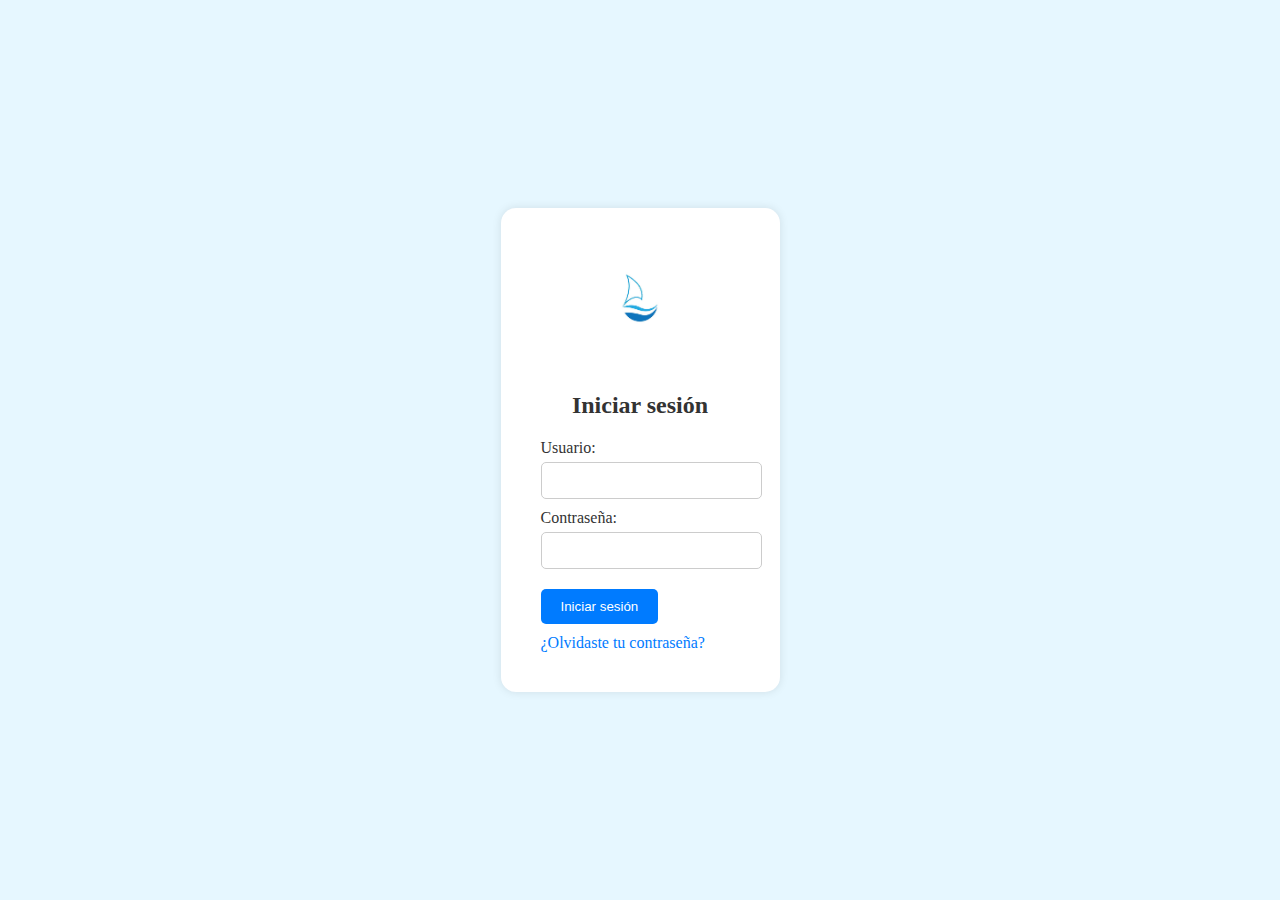
==== login.html @ 798a0a96 "creacion de login, forgot, reset-password con sus css" ====
<!DOCTYPE html>
<html lang="en">
<head>
    <meta charset="UTF-8">
    <meta name="viewport" content="width=device-width, initial-scale=1.0">
    <link rel="stylesheet" href="login.css">
    <title>Iniciar sesión</title>
</head>
<body>
    <div class="login-container">
        <div class="login-box">
            <img src="imagenes\logo.jpg" alt="Logo" class="logo">
            <h2>Iniciar sesión</h2>
            <form>
                <div class="form-group">
                    <label for="username">Usuario:</label>
                    <input type="text" id="username" name="username" required>
                </div>
                <div class="form-group">
                    <label for="password">Contraseña:</label>
                    <input type="password" id="password" name="password" required>
                </div>
                <button type="submit">Iniciar sesión</button>
                <a href="forgot-password.html" class="forgot-password">¿Olvidaste tu contraseña?</a>

            </form>
        </div>
    </div>
</body>
</html>
---- login.css ----
body {
    display: flex;
    justify-content: center;
    align-items: center;
    height: 100vh;
    margin: 0;
    background-color: #e6f7ff; 
}

.login-container {
    background-color: white;
    border-radius: 15px;
    box-shadow: 0 0 10px rgba(0, 0, 0, 0.1);
    text-align: center;
    padding: 20px;
}

.login-box {
    max-width: 400px;
    margin: 0 auto;
    padding: 20px;
}

.logo {
    width: 100px;
    height: 100px;
    border-radius: 50%;
    margin: 0 auto 20px;
}

h2 {
    color: #333;
}

form {
    text-align: left;
}

.form-group {
    margin: 10px 0;
}

label {
    display: block;
    margin-bottom: 5px;
    color: #333;
}

input {
    width: 100%;
    padding: 10px;
    border: 1px solid #ccc;
    border-radius: 5px;
}

button {
    background-color: #007BFF; 
    color: white;
    padding: 10px 20px;
    border: none;
    border-radius: 5px;
    cursor: pointer;
    margin-top: 10px;
}

button:hover {
    background-color: #0056b3;
}
.forgot-password {
    display: block;
    margin-top: 10px;
    text-decoration: none;
    color: #007BFF; /* Color azul para el enlace */
}

.forgot-password:hover {
    text-decoration: underline;
}
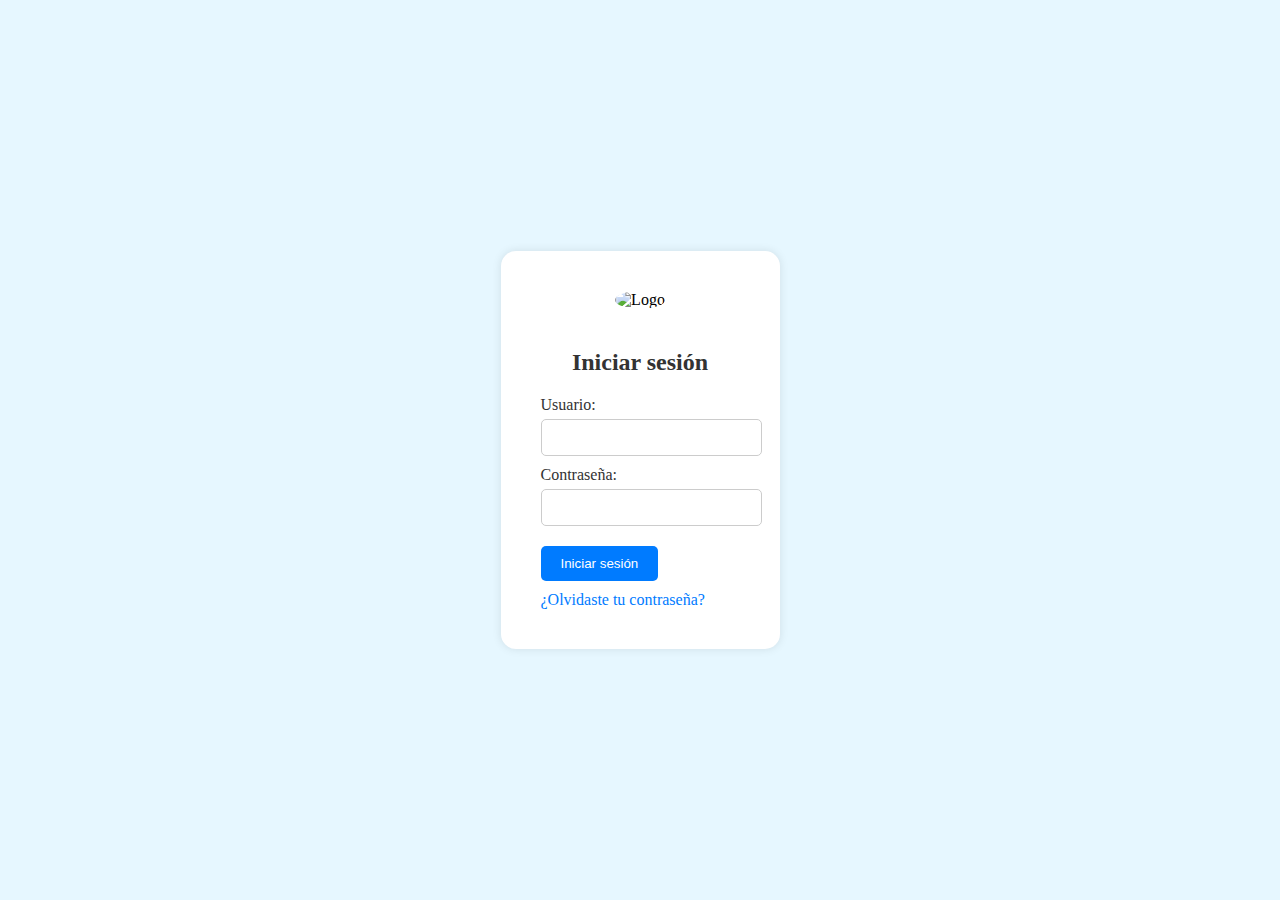
==== commit 743d5860: "arreglo de login" ====
--- a/login.html
+++ b/login.html
@@ -9,7 +9,7 @@
 <body>
     <div class="login-container">
         <div class="login-box">
-            <img src="imagenes\logo.jpg" alt="Logo" class="logo">
+            <img src="Inventario\imagenes\logo.jpg" alt="Logo" class="logo">
             <h2>Iniciar sesión</h2>
             <form>
                 <div class="form-group">
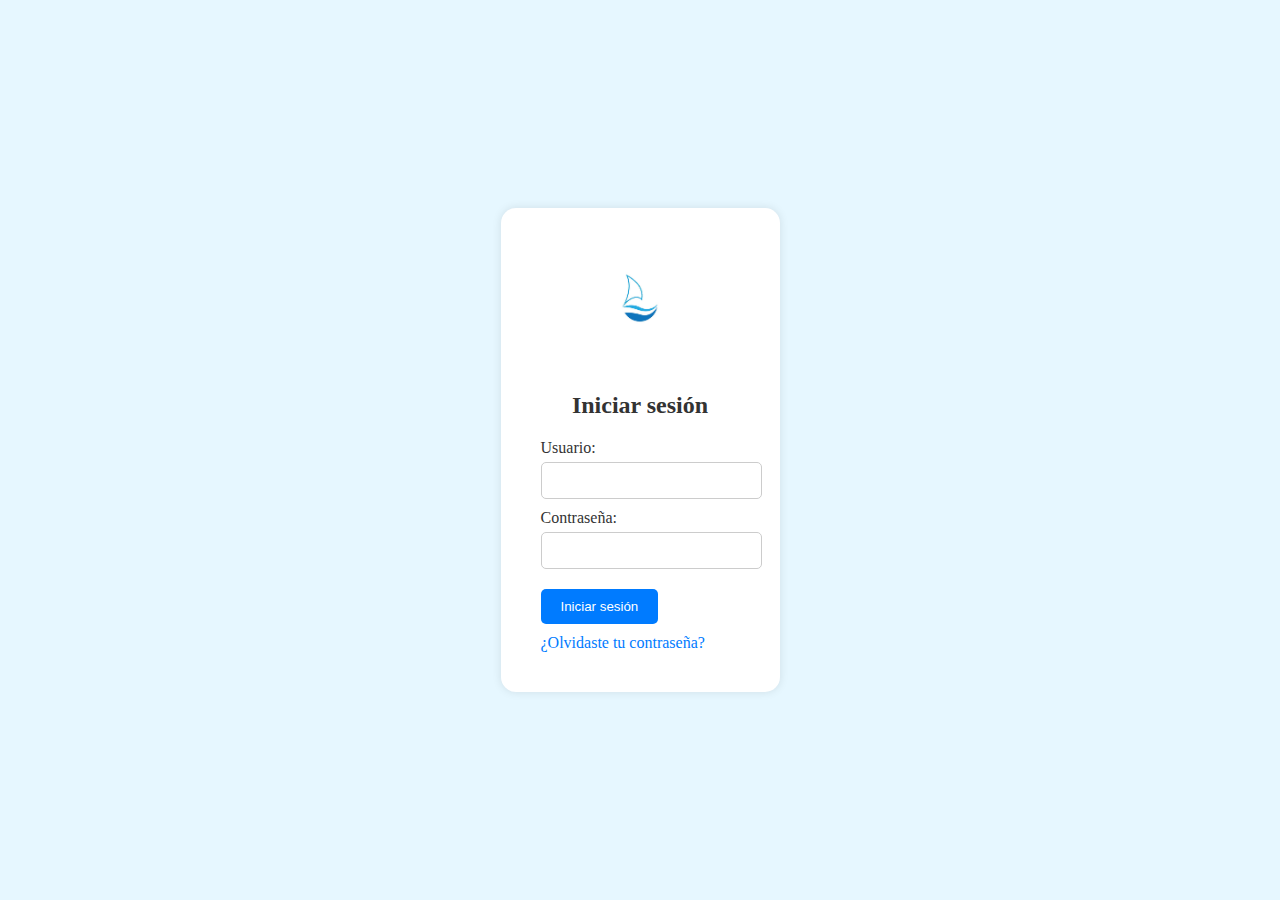
==== commit e358ab4e: "arreglo de las paginas" ====
--- a/login.html
+++ b/login.html
@@ -9,7 +9,7 @@
 <body>
     <div class="login-container">
         <div class="login-box">
-            <img src="Inventario\imagenes\logo.jpg" alt="Logo" class="logo">
+            <img src="imagenes\logo.jpg" alt="Logo" class="logo">
             <h2>Iniciar sesión</h2>
             <form>
                 <div class="form-group">
